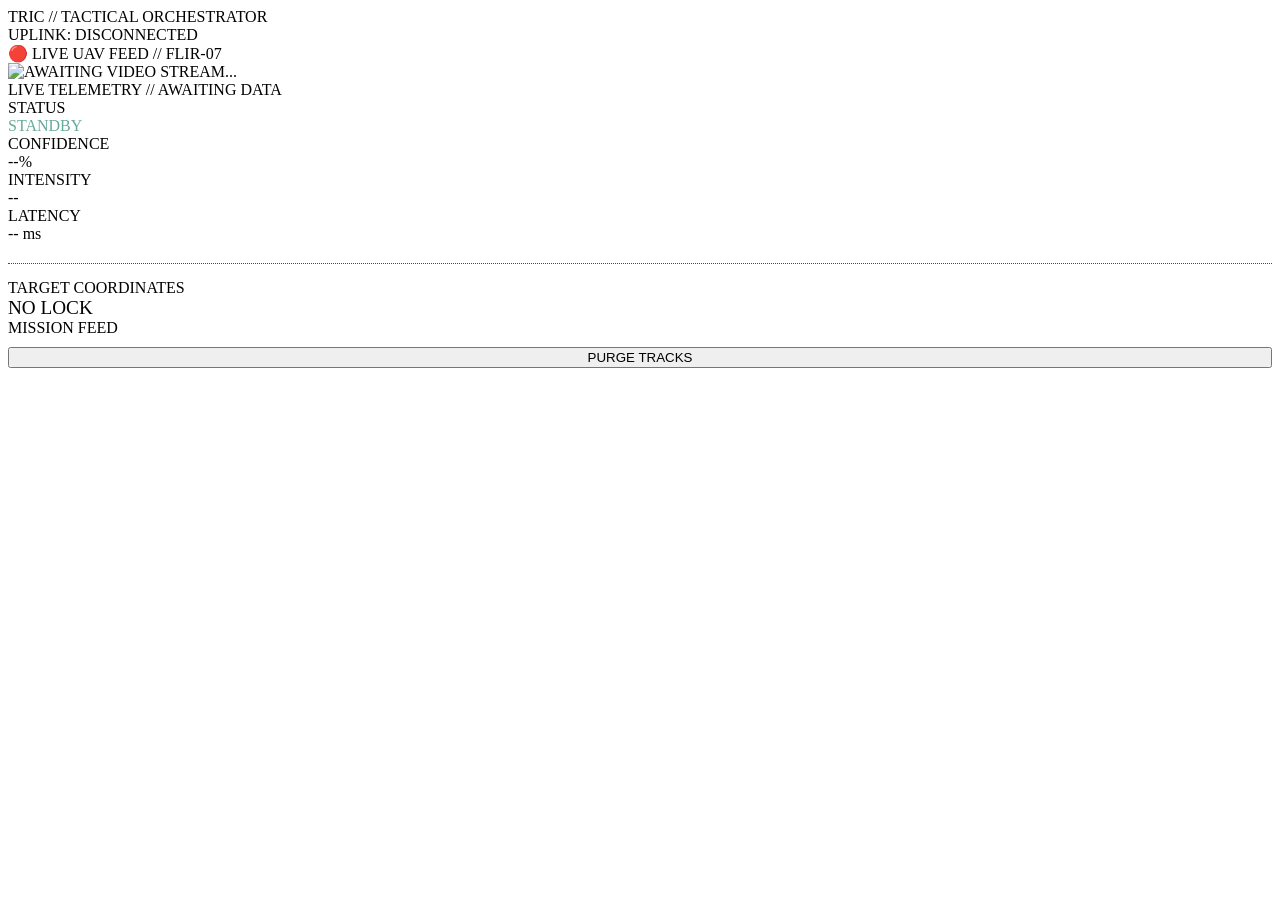
==== frontend/templates/dashboard.html @ b9e981f6 "Phase 5 complete: Air-gapped offline map, OpenCV UAV feed, SQLite integration" ====
<!DOCTYPE html>
<html lang="en">
<head>
    <meta charset="UTF-8">
    <meta name="viewport" content="width=device-width, initial-scale=1.0">
    <title>TRIC | Rapid Interception Command</title>
    
    <link rel="preconnect" href="https://fonts.googleapis.com">
    <link rel="preconnect" href="https://fonts.gstatic.com" crossorigin>
    <link href="https://fonts.googleapis.com/css2?family=Share+Tech+Mono&display=swap" rel="stylesheet">
    
    <link rel="stylesheet" href="https://unpkg.com/leaflet@1.9.4/dist/leaflet.css" />
    <link rel="stylesheet" href="/static/css/tactical_theme.css" />
    <script>window.STATIC_URL = "/static/assets/";</script>
</head>
<body>

    <div id="header">
        <div class="sys-title">TRIC // TACTICAL ORCHESTRATOR</div>
        <div id="comms-indicator" class="comms-status offline-text">
            <span id="comms-dot" class="status-dot offline-dot"></span> UPLINK: DISCONNECTED
        </div>
    </div>

    <div id="core-layout">
        <div id="left-column">
            <div id="map-container">
                <div id="map"></div>
                <div class="map-overlay-scanline"></div>
                
                <button id="topo-trigger-btn" style="display: none; position: absolute; top: 20px; left: 50%; transform: translateX(-50%); z-index: 1000; background: rgba(0, 0, 0, 0.85); border: 1px solid #00ea4f; color: #00ea4f; padding: 12px 24px; font-family: inherit; font-size: 1rem; font-weight: bold; cursor: pointer; letter-spacing: 2px; box-shadow: 0 0 15px rgba(0, 234, 79, 0.4);">
                    [!] TACTICAL RANGE REACHED: INITIALIZE 3D TOPOGRAPHY
                </button>
            </div>
            
            <div id="video-container" class="panel">
                <div class="video-overlay-text">🔴 LIVE UAV FEED // FLIR-07</div>
                <img id="drone-feed" src="/api/video_feed" alt="AWAITING VIDEO STREAM...">
            </div>
        </div>
        
        <div id="sidebar">
            <div class="panel">
                <div class="panel-title">LIVE TELEMETRY // <span id="tel-type">AWAITING DATA</span></div>
                <div class="telemetry-grid">
                    <div><div class="data-label">STATUS</div><div id="tel-status" class="data-value" style="color: #66aa99;">STANDBY</div></div>
                    <div><div class="data-label">CONFIDENCE</div><div id="tel-conf" class="data-value">--%</div></div>
                    <div><div class="data-label">INTENSITY</div><div id="tel-int" class="data-value">--</div></div>
                    <div><div class="data-label">LATENCY</div><div id="tel-lat" class="data-value">-- ms</div></div>
                </div>
                <div style="margin-top: 20px; padding-top: 15px; border-top: 1px dotted #384d3c;">
                    <div class="data-label">TARGET COORDINATES</div>
                    <div id="tel-coords" class="data-value" style="font-size: 1.2rem;">NO LOCK</div>
                </div>
            </div>

            <div id="mission-feed">
                <div class="panel-title">MISSION FEED</div>
            </div>
            
            <div style="padding-top: 10px;">
                <button class="btn-primary" onclick="clearMap()" style="width: 100%;">PURGE TRACKS</button>
            </div>
        </div>
    </div>

    <script src="https://unpkg.com/leaflet@1.9.4/dist/leaflet.js"></script>
    <script src="/static/js/map_loader.js"></script>
</body>
</html>
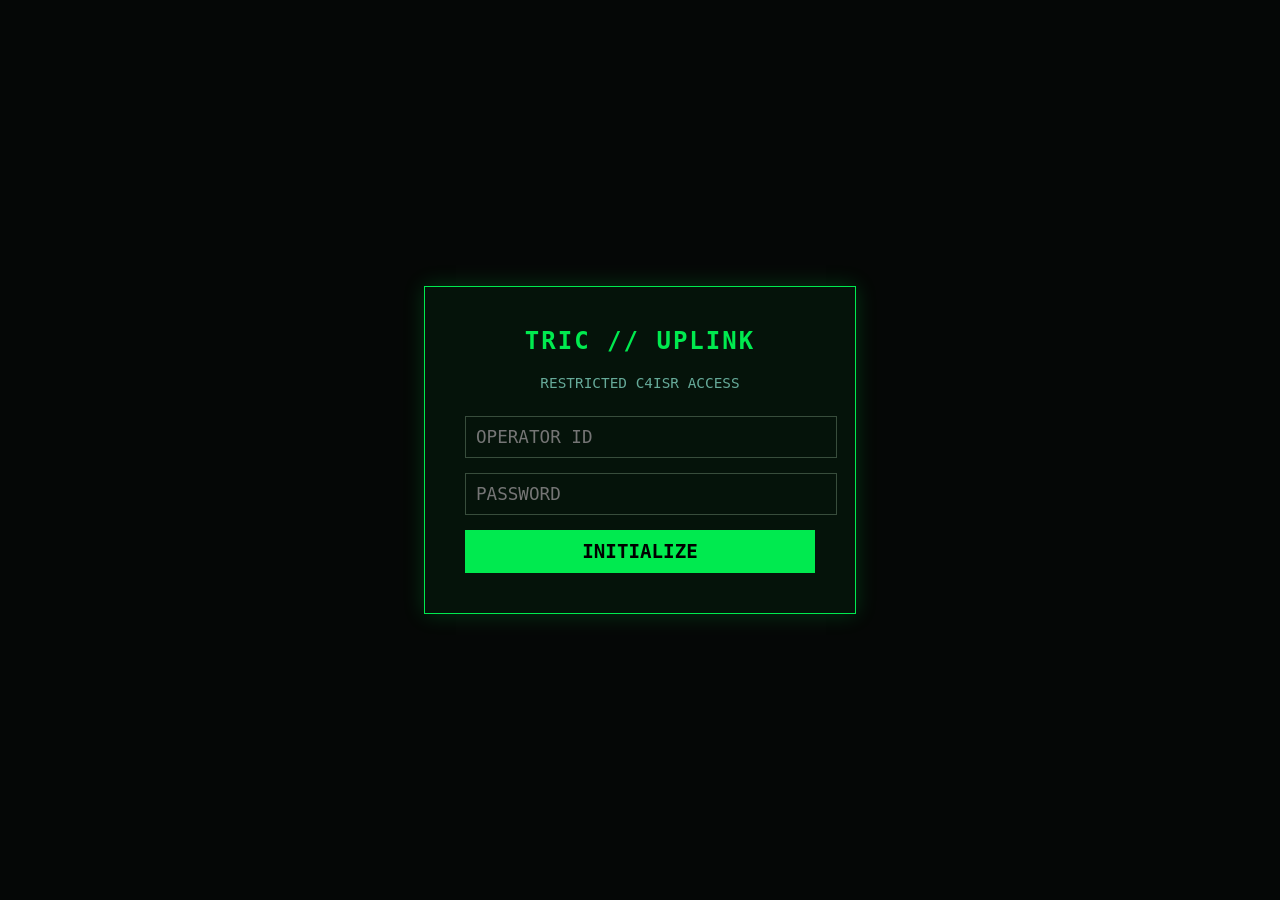
==== commit 5a2da1b6: "Massive UI overhaul: Auth sequence, dynamic splitters, and tiered 3D sensors" ====
--- a/frontend/templates/dashboard.html
+++ b/frontend/templates/dashboard.html
@@ -5,65 +5,159 @@
     <meta name="viewport" content="width=device-width, initial-scale=1.0">
     <title>TRIC | Rapid Interception Command</title>
     
-    <link rel="preconnect" href="https://fonts.googleapis.com">
-    <link rel="preconnect" href="https://fonts.gstatic.com" crossorigin>
     <link href="https://fonts.googleapis.com/css2?family=Share+Tech+Mono&display=swap" rel="stylesheet">
-    
     <link rel="stylesheet" href="https://unpkg.com/leaflet@1.9.4/dist/leaflet.css" />
     <link rel="stylesheet" href="/static/css/tactical_theme.css" />
     <script>window.STATIC_URL = "/static/assets/";</script>
+
+    <style>
+        .tactical-map-filter { filter: grayscale(100%) invert(100%) contrast(150%) brightness(80%) sepia(100%) hue-rotate(130deg) saturate(300%); }
+        #holotable-canvas { width: 100%; height: 100%; min-height: 600px; background-color: #050706; position: absolute; top: 0; left: 0; z-index: 500; }
+        
+        /* AUTH & BOOT SCREEN STYLES */
+        #boot-screen { position: fixed; top: 0; left: 0; width: 100vw; height: 100vh; background: #050706; z-index: 9999; display: flex; flex-direction: column; align-items: center; justify-content: center; color: #00ea4f; font-family: 'Share Tech Mono', monospace; }
+        .auth-box { border: 1px solid #00ea4f; padding: 40px; background: rgba(0,234,79,0.05); text-align: center; box-shadow: 0 0 20px rgba(0,234,79,0.2); width: 350px; }
+        .auth-input { background: transparent; border: 1px solid #384d3c; color: #fff; padding: 10px; width: 100%; margin-bottom: 15px; font-family: inherit; font-size: 1.1rem; outline: none; }
+        .auth-input:focus { border-color: #00ea4f; }
+        .btn-auth { background: #00ea4f; color: #000; font-weight: bold; padding: 10px 20px; border: none; cursor: pointer; width: 100%; font-size: 1.2rem; font-family: inherit; }
+        .btn-auth:hover { background: #fff; }
+        
+        /* DEVICE SELECTOR STYLES */
+        .device-grid { display: flex; gap: 20px; justify-content: center; margin-top: 20px; }
+        .device-card { border: 1px solid #384d3c; padding: 20px; cursor: pointer; transition: 0.3s; width: 120px; }
+        .device-card:hover { border-color: #00ea4f; background: rgba(0,234,79,0.1); }
+        .device-card svg { fill: #00ea4f; width: 50px; height: 50px; margin-bottom: 10px; }
+
+        /* THE SPLITTER (RESIZABLE PANELS) */
+        #splitter {
+            width: 6px;
+            background: #1a261c;
+            cursor: col-resize;
+            z-index: 10;
+            transition: background 0.2s;
+        }
+        #splitter:hover, #splitter.active { background: #00ea4f; }
+
+        /* DRAGGABLE & RESIZABLE UAV MODAL */
+        #uav-modal { 
+            display: none; 
+            position: absolute; 
+            top: 80px; left: 80px; /* Default spawn point */
+            width: 500px; height: 350px; 
+            min-width: 300px; min-height: 200px;
+            background: #000; border: 2px solid #ff3333; 
+            z-index: 2000; box-shadow: 0 0 30px rgba(255, 51, 51, 0.4); 
+            resize: both; overflow: hidden; /* Enables native corner resizing */
+            flex-direction: column;
+        }
+        .uav-header { 
+            background: #ff3333; color: #000; padding: 10px; font-weight: bold; 
+            display: flex; justify-content: space-between; align-items: center; 
+            cursor: move; /* Indicates it can be dragged */
+            flex-shrink: 0; user-select: none;
+        }
+        .close-btn { cursor: pointer; font-weight: bold; font-size: 1.2rem; padding: 0 10px; }
+
+        body.mobile-mode #core-layout { flex-direction: column !important; }
+        body.mobile-mode #left-column { width: 100% !important; height: 50vh !important; }
+        body.mobile-mode #sidebar { width: 100% !important; height: auto !important; border-left: none; border-top: 2px solid #00ea4f; }
+        body.mobile-mode #splitter { display: none; } /* Hide splitter on mobile */
+    </style>
 </head>
 <body>
 
-    <div id="header">
-        <div class="sys-title">TRIC // TACTICAL ORCHESTRATOR</div>
-        <div id="comms-indicator" class="comms-status offline-text">
-            <span id="comms-dot" class="status-dot offline-dot"></span> UPLINK: DISCONNECTED
+    <div id="boot-screen">
+        <div id="login-view" class="auth-box">
+            <h2 style="margin-top:0; letter-spacing: 2px;">TRIC // UPLINK</h2>
+            <p style="font-size: 0.9rem; color: #66aa99; margin-bottom: 25px;">RESTRICTED C4ISR ACCESS</p>
+            <input type="text" id="auth-id" class="auth-input" placeholder="OPERATOR ID">
+            <input type="password" id="auth-pass" class="auth-input" placeholder="PASSWORD">
+            <button class="btn-auth" onclick="verifyLogin()">INITIALIZE</button>
+            <div id="login-err" style="color: #ff3333; margin-top: 15px; font-size: 0.9rem; display: none;">ACCESS DENIED.</div>
         </div>
-    </div>
 
-    <div id="core-layout">
-        <div id="left-column">
-            <div id="map-container">
-                <div id="map"></div>
-                <div class="map-overlay-scanline"></div>
-                
-                <button id="topo-trigger-btn" style="display: none; position: absolute; top: 20px; left: 50%; transform: translateX(-50%); z-index: 1000; background: rgba(0, 0, 0, 0.85); border: 1px solid #00ea4f; color: #00ea4f; padding: 12px 24px; font-family: inherit; font-size: 1rem; font-weight: bold; cursor: pointer; letter-spacing: 2px; box-shadow: 0 0 15px rgba(0, 234, 79, 0.4);">
-                    [!] TACTICAL RANGE REACHED: INITIALIZE 3D TOPOGRAPHY
-                </button>
-            </div>
-            
-            <div id="video-container" class="panel">
-                <div class="video-overlay-text">🔴 LIVE UAV FEED // FLIR-07</div>
-                <img id="drone-feed" src="/api/video_feed" alt="AWAITING VIDEO STREAM...">
-            </div>
-        </div>
-        
-        <div id="sidebar">
-            <div class="panel">
-                <div class="panel-title">LIVE TELEMETRY // <span id="tel-type">AWAITING DATA</span></div>
-                <div class="telemetry-grid">
-                    <div><div class="data-label">STATUS</div><div id="tel-status" class="data-value" style="color: #66aa99;">STANDBY</div></div>
-                    <div><div class="data-label">CONFIDENCE</div><div id="tel-conf" class="data-value">--%</div></div>
-                    <div><div class="data-label">INTENSITY</div><div id="tel-int" class="data-value">--</div></div>
-                    <div><div class="data-label">LATENCY</div><div id="tel-lat" class="data-value">-- ms</div></div>
+        <div id="device-view" class="auth-box" style="display: none; width: 400px;">
+            <h2 style="margin-top:0;">SELECT DEPLOYMENT NODE</h2>
+            <div class="device-grid">
+                <div class="device-card" onclick="bootSystem('desktop')">
+                    <svg viewBox="0 0 24 24"><path d="M21 2H3c-1.1 0-2 .9-2 2v12c0 1.1.9 2 2 2h7v2H8v2h8v-2h-2v-2h7c1.1 0 2-.9 2-2V4c0-1.1-.9-2-2-2zm0 14H3V4h18v12z"/></svg>
+                    <div>COMMAND<br>(DESKTOP)</div>
                 </div>
-                <div style="margin-top: 20px; padding-top: 15px; border-top: 1px dotted #384d3c;">
-                    <div class="data-label">TARGET COORDINATES</div>
-                    <div id="tel-coords" class="data-value" style="font-size: 1.2rem;">NO LOCK</div>
+                <div class="device-card" onclick="bootSystem('mobile')">
+                    <svg viewBox="0 0 24 24"><path d="M17 1.01L7 1c-1.1 0-2 .9-2 2v18c0 1.1.9 2 2 2h10c1.1 0 2-.9 2-2V3c0-1.1-.9-1.99-2-1.99zM17 19H7V5h10v14z"/></svg>
+                    <div>FIELD APP<br>(MOBILE)</div>
                 </div>
-            </div>
-
-            <div id="mission-feed">
-                <div class="panel-title">MISSION FEED</div>
-            </div>
-            
-            <div style="padding-top: 10px;">
-                <button class="btn-primary" onclick="clearMap()" style="width: 100%;">PURGE TRACKS</button>
             </div>
         </div>
     </div>
 
+    <div id="main-dashboard" style="display: none; height: 100vh; flex-direction: column;">
+        <div id="header">
+            <div class="sys-title">TRIC // TACTICAL ORCHESTRATOR</div>
+            <div style="display: flex; gap: 20px; align-items: center;">
+                <button onclick="toggleUAV()" style="background: transparent; border: 1px solid #ff3333; color: #ff3333; padding: 5px 15px; font-family: inherit; font-weight: bold; cursor: pointer;">[ 🔴 UAV FEED ]</button>
+                <div id="comms-indicator" class="comms-status offline-text">
+                    <span id="comms-dot" class="status-dot offline-dot"></span> UPLINK: DISCONNECTED
+                </div>
+            </div>
+        </div>
+
+        <div id="core-layout" style="display: flex; flex: 1; overflow: hidden;">
+            <div id="left-column" style="flex: 1; position: relative; overflow: hidden;">
+                <div id="map" style="position: absolute; top: 0; left: 0; width: 100%; height: 100%; z-index: 1;"></div>
+                <div id="holotable-canvas" style="display: none;"></div>
+                
+                <button id="topo-trigger-btn" style="display: none; position: absolute; top: 20px; left: 50%; transform: translateX(-50%); z-index: 1000; background: rgba(0, 0, 0, 0.85); border: 1px solid #00ea4f; color: #00ea4f; padding: 12px 24px; font-family: inherit; font-weight: bold; cursor: pointer;">
+                    [!] INITIALIZE 3D TOPOGRAPHY
+                </button>
+
+                <div id="altimeter-hud" style="display: none; position: absolute; right: 20px; top: 50%; transform: translateY(-50%); color: #00ea4f; font-family: 'Share Tech Mono', monospace; text-align: right; pointer-events: none; z-index: 1000; text-shadow: 0 0 5px #00ea4f;">
+                    <div style="border-right: 2px solid #00ea4f; padding-right: 15px;">
+                        <span id="alt-val" style="font-size: 2.5rem; font-weight: bold;">--</span><br>
+                        <span style="letter-spacing: 2px; opacity: 0.8;">ALTITUDE (m)</span>
+                    </div>
+                </div>
+
+                <div id="holotable-controls" style="display: none; position: absolute; bottom: 20px; left: 50%; transform: translateX(-50%); z-index: 1000;">
+                    <button class="btn-primary" id="return-2d-btn" style="background: rgba(0,0,0,0.8); border: 1px solid #ff3333; color: #ff3333; padding: 10px 20px;">COLLAPSE 3D MESH</button>
+                </div>
+            </div>
+            
+            <div id="splitter"></div>
+
+            <div id="sidebar" style="width: 350px; min-width: 250px; max-width: 800px; background: #050706; padding: 20px; overflow-y: auto; display: flex; flex-direction: column;">
+                <div class="panel">
+                    <div class="panel-title">LIVE TELEMETRY</div>
+                    <div class="telemetry-grid">
+                        <div><div class="data-label">STATUS</div><div id="tel-status" class="data-value" style="color: #66aa99;">STANDBY</div></div>
+                        <div><div class="data-label">CONFIDENCE</div><div id="tel-conf" class="data-value">--%</div></div>
+                    </div>
+                    <div style="margin-top: 20px; padding-top: 15px; border-top: 1px dotted #384d3c;">
+                        <div class="data-label">TARGET COORDINATES</div>
+                        <div id="tel-coords" class="data-value" style="font-size: 1.2rem;">NO LOCK</div>
+                    </div>
+                </div>
+
+                <div id="mission-feed" style="flex: 1; overflow-y: auto;">
+                    <div class="panel-title">MISSION FEED</div>
+                </div>
+                <div style="padding-top: 10px; flex-shrink: 0;">
+                    <button class="btn-primary" onclick="clearMap()" style="width: 100%;">PURGE TRACKS</button>
+                </div>
+            </div>
+        </div>
+    </div>
+
+    <div id="uav-modal">
+        <div class="uav-header">
+            <span>🔴 LIVE UAV OPTICAL FEED // FLIR-07</span>
+            <span class="close-btn" onclick="toggleUAV()">X</span>
+        </div>
+        <img id="drone-feed" src="/api/video_feed" alt="AWAITING VIDEO STREAM..." style="width: 100%; height: 100%; object-fit: cover; flex-grow: 1; background: #111;">
+    </div>
+
+    <script src="/static/js/three.min.js"></script>
+    <script src="/static/js/holotable.js"></script>
     <script src="https://unpkg.com/leaflet@1.9.4/dist/leaflet.js"></script>
     <script src="/static/js/map_loader.js"></script>
 </body>
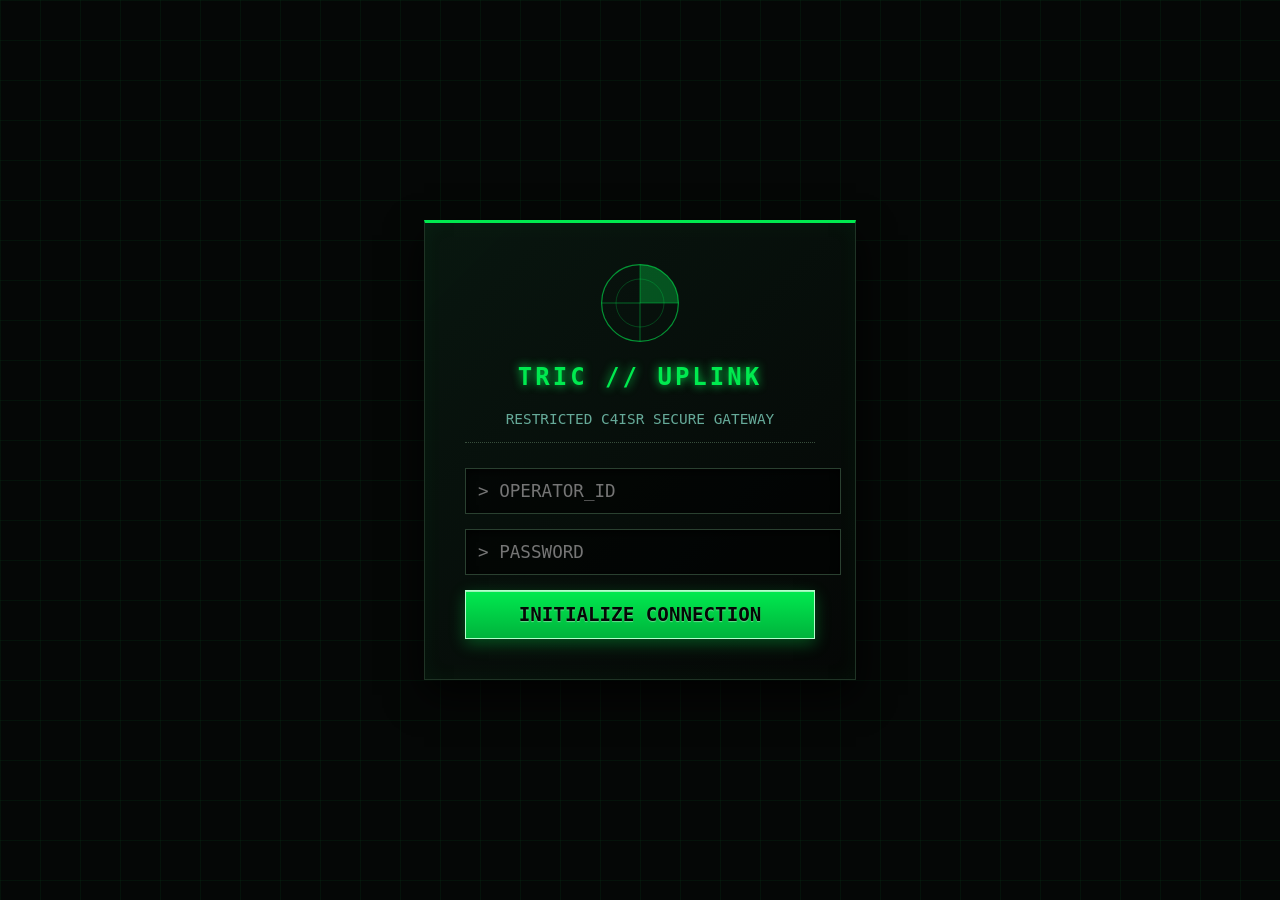
==== commit 08ad49dd: "Fixed map splitter responsiveness and 3D terrain panning" ====
--- a/frontend/templates/dashboard.html
+++ b/frontend/templates/dashboard.html
@@ -14,78 +14,121 @@
         .tactical-map-filter { filter: grayscale(100%) invert(100%) contrast(150%) brightness(80%) sepia(100%) hue-rotate(130deg) saturate(300%); }
         #holotable-canvas { width: 100%; height: 100%; min-height: 600px; background-color: #050706; position: absolute; top: 0; left: 0; z-index: 500; }
         
-        /* AUTH & BOOT SCREEN STYLES */
-        #boot-screen { position: fixed; top: 0; left: 0; width: 100vw; height: 100vh; background: #050706; z-index: 9999; display: flex; flex-direction: column; align-items: center; justify-content: center; color: #00ea4f; font-family: 'Share Tech Mono', monospace; }
-        .auth-box { border: 1px solid #00ea4f; padding: 40px; background: rgba(0,234,79,0.05); text-align: center; box-shadow: 0 0 20px rgba(0,234,79,0.2); width: 350px; }
-        .auth-input { background: transparent; border: 1px solid #384d3c; color: #fff; padding: 10px; width: 100%; margin-bottom: 15px; font-family: inherit; font-size: 1.1rem; outline: none; }
-        .auth-input:focus { border-color: #00ea4f; }
-        .btn-auth { background: #00ea4f; color: #000; font-weight: bold; padding: 10px 20px; border: none; cursor: pointer; width: 100%; font-size: 1.2rem; font-family: inherit; }
-        .btn-auth:hover { background: #fff; }
-        
-        /* DEVICE SELECTOR STYLES */
+        /* =========================================
+           TACTICAL BOOT SCREEN (TEXTURE & GRAPHICS)
+           ========================================= */
+        #boot-screen { 
+            position: fixed; top: 0; left: 0; width: 100vw; height: 100vh; z-index: 9999; 
+            display: flex; flex-direction: column; align-items: center; justify-content: center; 
+            color: #00ea4f; font-family: 'Share Tech Mono', monospace;
+            /* Tactical Grid Background */
+            background-color: #050706;
+            background-image: 
+                linear-gradient(rgba(0, 234, 79, 0.05) 1px, transparent 1px),
+                linear-gradient(90deg, rgba(0, 234, 79, 0.05) 1px, transparent 1px);
+            background-size: 40px 40px;
+        }
+        
+        /* Glassmorphism Hardware Panel */
+        .auth-box { 
+            background: linear-gradient(135deg, rgba(10, 26, 18, 0.85), rgba(5, 7, 6, 0.95));
+            border: 1px solid #1f3325; border-top: 3px solid #00ea4f;
+            padding: 40px; text-align: center; width: 350px;
+            box-shadow: 0 15px 35px rgba(0,0,0,0.8), inset 0 0 20px rgba(0,234,79,0.05);
+            backdrop-filter: blur(10px);
+        }
+
+        /* Recessed Terminal Inputs */
+        .auth-input { 
+            background: rgba(0, 0, 0, 0.6); 
+            border: 1px solid #2a4030; color: #00ea4f; 
+            padding: 12px; width: 100%; margin-bottom: 15px; 
+            font-family: inherit; font-size: 1.1rem; outline: none;
+            box-shadow: inset 0 2px 8px rgba(0,0,0,0.8);
+            transition: all 0.3s ease;
+        }
+        .auth-input:focus { border-color: #00ea4f; box-shadow: inset 0 0 10px rgba(0,234,79,0.2), 0 0 10px rgba(0,234,79,0.3); }
+        
+        /* Metallic Hardware Button */
+        .btn-auth { 
+            background: linear-gradient(to bottom, #00ea4f, #00b33c);
+            color: #050706; font-weight: bold; padding: 12px 20px; 
+            border: 1px solid #b3ffcc; cursor: pointer; width: 100%; 
+            font-size: 1.2rem; font-family: inherit; text-transform: uppercase;
+            box-shadow: inset 0 1px 0 rgba(255,255,255,0.6), 0 5px 15px rgba(0,234,79,0.3);
+            text-shadow: 0 1px 1px rgba(255,255,255,0.4);
+            transition: all 0.2s;
+        }
+        .btn-auth:hover { background: linear-gradient(to bottom, #1aff66, #00ea4f); transform: translateY(-1px); box-shadow: inset 0 1px 0 rgba(255,255,255,0.8), 0 8px 20px rgba(0,234,79,0.5); }
+        .btn-auth:active { transform: translateY(2px); box-shadow: inset 0 2px 5px rgba(0,0,0,0.5); }
+        
+        /* Animated Radar Logo */
+        .radar-logo { width: 80px; height: 80px; margin: 0 auto 20px auto; }
+        .spin-slow { animation: spin 4s linear infinite; }
+        @keyframes spin { 100% { transform: rotate(360deg); } }
+
+        /* Textured Device Cards */
         .device-grid { display: flex; gap: 20px; justify-content: center; margin-top: 20px; }
-        .device-card { border: 1px solid #384d3c; padding: 20px; cursor: pointer; transition: 0.3s; width: 120px; }
-        .device-card:hover { border-color: #00ea4f; background: rgba(0,234,79,0.1); }
-        .device-card svg { fill: #00ea4f; width: 50px; height: 50px; margin-bottom: 10px; }
-
-        /* THE SPLITTER (RESIZABLE PANELS) */
-        #splitter {
-            width: 6px;
-            background: #1a261c;
-            cursor: col-resize;
-            z-index: 10;
-            transition: background 0.2s;
-        }
-        #splitter:hover, #splitter.active { background: #00ea4f; }
-
-        /* DRAGGABLE & RESIZABLE UAV MODAL */
-        #uav-modal { 
-            display: none; 
-            position: absolute; 
-            top: 80px; left: 80px; /* Default spawn point */
-            width: 500px; height: 350px; 
-            min-width: 300px; min-height: 200px;
-            background: #000; border: 2px solid #ff3333; 
-            z-index: 2000; box-shadow: 0 0 30px rgba(255, 51, 51, 0.4); 
-            resize: both; overflow: hidden; /* Enables native corner resizing */
-            flex-direction: column;
-        }
-        .uav-header { 
-            background: #ff3333; color: #000; padding: 10px; font-weight: bold; 
-            display: flex; justify-content: space-between; align-items: center; 
-            cursor: move; /* Indicates it can be dragged */
-            flex-shrink: 0; user-select: none;
-        }
+        .device-card { 
+            background: linear-gradient(135deg, rgba(20, 30, 20, 0.8), rgba(5, 7, 6, 0.9));
+            border: 1px solid #384d3c; padding: 25px 15px; cursor: pointer; transition: 0.3s; width: 130px;
+            box-shadow: 0 5px 15px rgba(0,0,0,0.5);
+        }
+        .device-card:hover { border-color: #00ea4f; box-shadow: 0 5px 20px rgba(0,234,79,0.3), inset 0 0 15px rgba(0,234,79,0.1); transform: translateY(-5px); }
+        .device-card svg { fill: #00ea4f; width: 50px; height: 50px; margin-bottom: 15px; filter: drop-shadow(0 0 5px rgba(0,234,79,0.5)); }
+
+        /* =========================================
+           SPLITTER & RESIZING FIXES
+           ========================================= */
+        #splitter { width: 6px; background: #1a261c; cursor: col-resize; z-index: 10; transition: background 0.2s; position: relative; }
+        #splitter::after { content: ''; position: absolute; left: -8px; right: -8px; top: 0; bottom: 0; cursor: col-resize; } /* Invisible wider hit-box */
+        #splitter:hover, #splitter.active { background: #00ea4f; box-shadow: 0 0 10px #00ea4f; }
+
+        /* CRITICAL: Disables map events while resizing so it doesn't stutter/stop */
+        body.is-resizing { cursor: col-resize !important; user-select: none; }
+        body.is-resizing #map, body.is-resizing #holotable-canvas { pointer-events: none !important; }
+
+        #uav-modal { display: none; position: absolute; top: 80px; left: 80px; width: 500px; height: 350px; min-width: 300px; min-height: 200px; background: #000; border: 2px solid #ff3333; z-index: 2000; box-shadow: 0 0 30px rgba(255, 51, 51, 0.4); resize: both; overflow: hidden; flex-direction: column; }
+        .uav-header { background: linear-gradient(90deg, #ff3333, #990000); color: #fff; padding: 10px; font-weight: bold; display: flex; justify-content: space-between; align-items: center; cursor: move; flex-shrink: 0; user-select: none; text-shadow: 0 1px 2px #000; }
         .close-btn { cursor: pointer; font-weight: bold; font-size: 1.2rem; padding: 0 10px; }
 
         body.mobile-mode #core-layout { flex-direction: column !important; }
         body.mobile-mode #left-column { width: 100% !important; height: 50vh !important; }
         body.mobile-mode #sidebar { width: 100% !important; height: auto !important; border-left: none; border-top: 2px solid #00ea4f; }
-        body.mobile-mode #splitter { display: none; } /* Hide splitter on mobile */
+        body.mobile-mode #splitter { display: none; }
     </style>
 </head>
 <body>
 
     <div id="boot-screen">
         <div id="login-view" class="auth-box">
-            <h2 style="margin-top:0; letter-spacing: 2px;">TRIC // UPLINK</h2>
-            <p style="font-size: 0.9rem; color: #66aa99; margin-bottom: 25px;">RESTRICTED C4ISR ACCESS</p>
-            <input type="text" id="auth-id" class="auth-input" placeholder="OPERATOR ID">
-            <input type="password" id="auth-pass" class="auth-input" placeholder="PASSWORD">
-            <button class="btn-auth" onclick="verifyLogin()">INITIALIZE</button>
-            <div id="login-err" style="color: #ff3333; margin-top: 15px; font-size: 0.9rem; display: none;">ACCESS DENIED.</div>
-        </div>
-
-        <div id="device-view" class="auth-box" style="display: none; width: 400px;">
-            <h2 style="margin-top:0;">SELECT DEPLOYMENT NODE</h2>
+            <div class="radar-logo">
+                <svg viewBox="0 0 100 100" class="spin-slow">
+                    <circle cx="50" cy="50" r="48" stroke="#00ea4f" stroke-width="1.5" fill="none" opacity="0.6"/>
+                    <circle cx="50" cy="50" r="30" stroke="#00ea4f" stroke-width="1" fill="none" opacity="0.3"/>
+                    <line x1="50" y1="2" x2="50" y2="98" stroke="#00ea4f" stroke-width="1" opacity="0.5"/>
+                    <line x1="2" y1="50" x2="98" y2="50" stroke="#00ea4f" stroke-width="1" opacity="0.5"/>
+                    <path d="M50,50 L50,2 A48,48 0 0,1 98,50 Z" fill="rgba(0,234,79,0.3)"/>
+                </svg>
+            </div>
+            <h2 style="margin-top:0; letter-spacing: 3px; text-shadow: 0 0 10px #00ea4f;">TRIC // UPLINK</h2>
+            <p style="font-size: 0.9rem; color: #66aa99; margin-bottom: 25px; border-bottom: 1px dotted #384d3c; padding-bottom: 15px;">RESTRICTED C4ISR SECURE GATEWAY</p>
+            <input type="text" id="auth-id" class="auth-input" placeholder="> OPERATOR_ID">
+            <input type="password" id="auth-pass" class="auth-input" placeholder="> PASSWORD">
+            <button class="btn-auth" onclick="verifyLogin()">INITIALIZE CONNECTION</button>
+            <div id="login-err" style="color: #ff3333; margin-top: 15px; font-size: 0.9rem; display: none; font-weight: bold; background: rgba(255,0,0,0.1); padding: 5px; border: 1px solid #ff3333;">[!] ACCESS DENIED: INVALID CREDENTIALS</div>
+        </div>
+
+        <div id="device-view" class="auth-box" style="display: none; width: 450px;">
+            <h2 style="margin-top:0;">ESTABLISH DEPLOYMENT NODE</h2>
             <div class="device-grid">
                 <div class="device-card" onclick="bootSystem('desktop')">
                     <svg viewBox="0 0 24 24"><path d="M21 2H3c-1.1 0-2 .9-2 2v12c0 1.1.9 2 2 2h7v2H8v2h8v-2h-2v-2h7c1.1 0 2-.9 2-2V4c0-1.1-.9-2-2-2zm0 14H3V4h18v12z"/></svg>
-                    <div>COMMAND<br>(DESKTOP)</div>
+                    <div>COMMAND<br><span style="font-size: 0.8em; color: #888;">(DESKTOP)</span></div>
                 </div>
                 <div class="device-card" onclick="bootSystem('mobile')">
                     <svg viewBox="0 0 24 24"><path d="M17 1.01L7 1c-1.1 0-2 .9-2 2v18c0 1.1.9 2 2 2h10c1.1 0 2-.9 2-2V3c0-1.1-.9-1.99-2-1.99zM17 19H7V5h10v14z"/></svg>
-                    <div>FIELD APP<br>(MOBILE)</div>
+                    <div>FIELD APP<br><span style="font-size: 0.8em; color: #888;">(MOBILE)</span></div>
                 </div>
             </div>
         </div>
@@ -125,7 +168,7 @@
             
             <div id="splitter"></div>
 
-            <div id="sidebar" style="width: 350px; min-width: 250px; max-width: 800px; background: #050706; padding: 20px; overflow-y: auto; display: flex; flex-direction: column;">
+            <div id="sidebar" style="flex: 0 0 auto; width: 350px; min-width: 250px; max-width: 800px; background: #050706; padding: 20px; overflow-y: auto; display: flex; flex-direction: column; border-left: 1px solid #384d3c;">
                 <div class="panel">
                     <div class="panel-title">LIVE TELEMETRY</div>
                     <div class="telemetry-grid">
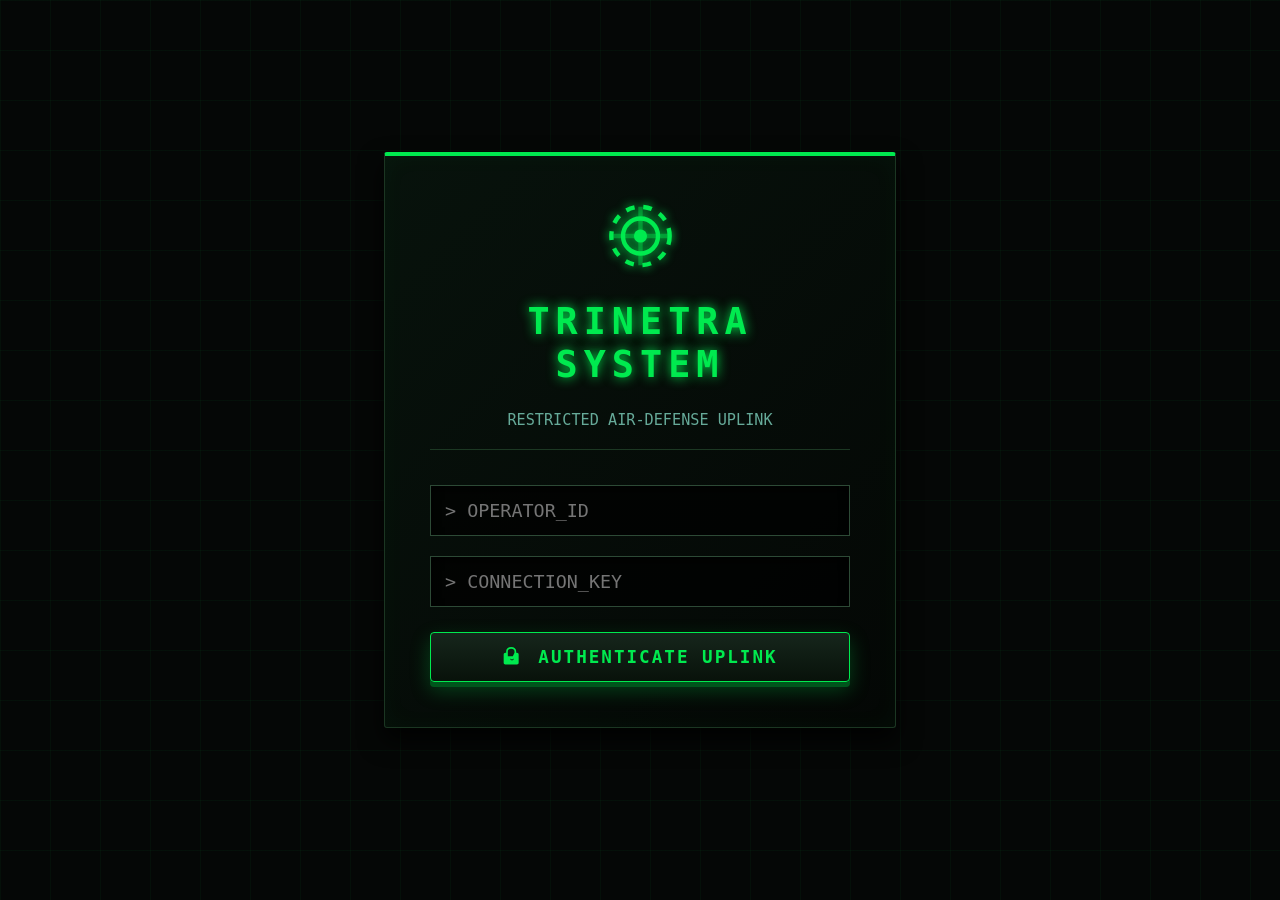
==== commit 86c1f545: "Overhauled 3D terrain with Organic Domain Warping and integrated WASD drone controls; restored preci" ====
--- a/frontend/templates/dashboard.html
+++ b/frontend/templates/dashboard.html
@@ -3,94 +3,272 @@
 <head>
     <meta charset="UTF-8">
     <meta name="viewport" content="width=device-width, initial-scale=1.0">
-    <title>TRIC | Rapid Interception Command</title>
+    <title>Trinetra Rapid Interception Command</title>
     
+    <link rel="preconnect" href="https://fonts.googleapis.com">
+    <link rel="preconnect" href="https://fonts.gstatic.com" crossorigin>
     <link href="https://fonts.googleapis.com/css2?family=Share+Tech+Mono&display=swap" rel="stylesheet">
+    
     <link rel="stylesheet" href="https://unpkg.com/leaflet@1.9.4/dist/leaflet.css" />
     <link rel="stylesheet" href="/static/css/tactical_theme.css" />
     <script>window.STATIC_URL = "/static/assets/";</script>
 
     <style>
-        .tactical-map-filter { filter: grayscale(100%) invert(100%) contrast(150%) brightness(80%) sepia(100%) hue-rotate(130deg) saturate(300%); }
-        #holotable-canvas { width: 100%; height: 100%; min-height: 600px; background-color: #050706; position: absolute; top: 0; left: 0; z-index: 500; }
+        body, html {
+            margin: 0;
+            padding: 0;
+            width: 100%;
+            height: 100%;
+            background-color: #050706;
+            color: #00ea4f;
+            font-family: 'Share Tech Mono', monospace;
+            overflow: hidden;
+            user-select: none;
+        }
+
+        /* RESTORED DEFENSE THEME: High contrast night-vision satellite */
+        .tactical-map-filter { 
+            filter: grayscale(100%) invert(100%) contrast(160%) brightness(80%) sepia(100%) hue-rotate(130deg) saturate(300%); 
+        }
         
-        /* =========================================
-           TACTICAL BOOT SCREEN (TEXTURE & GRAPHICS)
-           ========================================= */
+        .tactical-labels-filter { 
+            filter: invert(100%) hue-rotate(150deg) brightness(200%) contrast(250%); 
+        }
+        
+        #holotable-canvas { 
+            width: 100%; 
+            height: 100%; 
+            background-color: #050706; 
+            position: absolute; 
+            top: 0; 
+            left: 0; 
+            z-index: 500; 
+        }
+
         #boot-screen { 
-            position: fixed; top: 0; left: 0; width: 100vw; height: 100vh; z-index: 9999; 
-            display: flex; flex-direction: column; align-items: center; justify-content: center; 
-            color: #00ea4f; font-family: 'Share Tech Mono', monospace;
-            /* Tactical Grid Background */
+            position: fixed; 
+            top: 0; 
+            left: 0; 
+            width: 100vw; 
+            height: 100vh; 
+            z-index: 9999; 
+            display: flex; 
+            flex-direction: column; 
+            align-items: center; 
+            justify-content: center; 
             background-color: #050706;
             background-image: 
-                linear-gradient(rgba(0, 234, 79, 0.05) 1px, transparent 1px),
-                linear-gradient(90deg, rgba(0, 234, 79, 0.05) 1px, transparent 1px);
-            background-size: 40px 40px;
+                linear-gradient(rgba(0, 234, 79, 0.04) 1px, transparent 1px),
+                linear-gradient(90deg, rgba(0, 234, 79, 0.04) 1px, transparent 1px);
+            background-size: 50px 50px;
         }
         
-        /* Glassmorphism Hardware Panel */
         .auth-box { 
-            background: linear-gradient(135deg, rgba(10, 26, 18, 0.85), rgba(5, 7, 6, 0.95));
-            border: 1px solid #1f3325; border-top: 3px solid #00ea4f;
-            padding: 40px; text-align: center; width: 350px;
-            box-shadow: 0 15px 35px rgba(0,0,0,0.8), inset 0 0 20px rgba(0,234,79,0.05);
-            backdrop-filter: blur(10px);
-        }
-
-        /* Recessed Terminal Inputs */
+            background: linear-gradient(135deg, rgba(12, 32, 22, 0.9), rgba(4, 8, 6, 0.98));
+            border: 1px solid #1c3823; 
+            border-top: 4px solid #00ea4f;
+            padding: 45px; 
+            text-align: center; 
+            width: 420px;
+            box-shadow: 0 25px 50px rgba(0,0,0,0.9), inset 0 0 30px rgba(0, 234, 79, 0.05);
+            backdrop-filter: blur(12px);
+            border-radius: 4px;
+        }
+
         .auth-input { 
-            background: rgba(0, 0, 0, 0.6); 
-            border: 1px solid #2a4030; color: #00ea4f; 
-            padding: 12px; width: 100%; margin-bottom: 15px; 
-            font-family: inherit; font-size: 1.1rem; outline: none;
-            box-shadow: inset 0 2px 8px rgba(0,0,0,0.8);
-            transition: all 0.3s ease;
-        }
-        .auth-input:focus { border-color: #00ea4f; box-shadow: inset 0 0 10px rgba(0,234,79,0.2), 0 0 10px rgba(0,234,79,0.3); }
-        
-        /* Metallic Hardware Button */
-        .btn-auth { 
-            background: linear-gradient(to bottom, #00ea4f, #00b33c);
-            color: #050706; font-weight: bold; padding: 12px 20px; 
-            border: 1px solid #b3ffcc; cursor: pointer; width: 100%; 
-            font-size: 1.2rem; font-family: inherit; text-transform: uppercase;
-            box-shadow: inset 0 1px 0 rgba(255,255,255,0.6), 0 5px 15px rgba(0,234,79,0.3);
-            text-shadow: 0 1px 1px rgba(255,255,255,0.4);
-            transition: all 0.2s;
-        }
-        .btn-auth:hover { background: linear-gradient(to bottom, #1aff66, #00ea4f); transform: translateY(-1px); box-shadow: inset 0 1px 0 rgba(255,255,255,0.8), 0 8px 20px rgba(0,234,79,0.5); }
-        .btn-auth:active { transform: translateY(2px); box-shadow: inset 0 2px 5px rgba(0,0,0,0.5); }
-        
-        /* Animated Radar Logo */
-        .radar-logo { width: 80px; height: 80px; margin: 0 auto 20px auto; }
-        .spin-slow { animation: spin 4s linear infinite; }
-        @keyframes spin { 100% { transform: rotate(360deg); } }
-
-        /* Textured Device Cards */
-        .device-grid { display: flex; gap: 20px; justify-content: center; margin-top: 20px; }
-        .device-card { 
-            background: linear-gradient(135deg, rgba(20, 30, 20, 0.8), rgba(5, 7, 6, 0.9));
-            border: 1px solid #384d3c; padding: 25px 15px; cursor: pointer; transition: 0.3s; width: 130px;
-            box-shadow: 0 5px 15px rgba(0,0,0,0.5);
-        }
-        .device-card:hover { border-color: #00ea4f; box-shadow: 0 5px 20px rgba(0,234,79,0.3), inset 0 0 15px rgba(0,234,79,0.1); transform: translateY(-5px); }
-        .device-card svg { fill: #00ea4f; width: 50px; height: 50px; margin-bottom: 15px; filter: drop-shadow(0 0 5px rgba(0,234,79,0.5)); }
-
-        /* =========================================
-           SPLITTER & RESIZING FIXES
-           ========================================= */
-        #splitter { width: 6px; background: #1a261c; cursor: col-resize; z-index: 10; transition: background 0.2s; position: relative; }
-        #splitter::after { content: ''; position: absolute; left: -8px; right: -8px; top: 0; bottom: 0; cursor: col-resize; } /* Invisible wider hit-box */
-        #splitter:hover, #splitter.active { background: #00ea4f; box-shadow: 0 0 10px #00ea4f; }
-
-        /* CRITICAL: Disables map events while resizing so it doesn't stutter/stop */
+            background: rgba(0, 0, 0, 0.75); 
+            border: 1px solid #2d4a36; 
+            color: #00ea4f; 
+            padding: 14px; 
+            width: 100%; 
+            margin-bottom: 20px; 
+            font-family: inherit; 
+            font-size: 1.15rem; 
+            outline: none;
+            box-shadow: inset 0 3px 10px rgba(0,0,0,0.9);
+            box-sizing: border-box;
+            transition: all 0.25s ease;
+        }
+
+        .auth-input:focus { 
+            border-color: #00ea4f; 
+            box-shadow: inset 0 0 15px rgba(0,234,79,0.2), 0 0 12px rgba(0,234,79,0.3); 
+        }
+
+        .btn-primary {
+            background: linear-gradient(to bottom, #16261c, #08120a);
+            border: 1px solid #00ea4f;
+            color: #00ea4f;
+            padding: 14px 28px;
+            font-family: 'Share Tech Mono', monospace; 
+            font-size: 1.1rem; 
+            font-weight: bold;
+            cursor: pointer; 
+            text-transform: uppercase;
+            letter-spacing: 2px;
+            box-shadow: 0 5px 0 #00551c, 0 8px 20px rgba(0, 234, 79, 0.25);
+            border-radius: 4px; 
+            transition: transform 0.05s ease, box-shadow 0.05s ease;
+            display: inline-flex; 
+            align-items: center; 
+            justify-content: center; 
+            gap: 12px;
+        }
+
+        .btn-primary:hover { 
+            background: linear-gradient(to bottom, #203d2b, #08120a);
+            text-shadow: 0 0 8px #00ea4f;
+        }
+
+        .btn-primary:active {
+            transform: translateY(5px); 
+            box-shadow: 0 0 0 #00551c, 0 2px 5px rgba(0, 234, 79, 0.4);
+        }
+
+        .btn-danger {
+            background: linear-gradient(to bottom, #330d0d, #140303); 
+            border: 1px solid #ff3333; 
+            color: #ff3333;
+            box-shadow: 0 5px 0 #660000, 0 8px 20px rgba(255, 51, 51, 0.25);
+        }
+
+        .btn-danger:hover {
+            background: linear-gradient(to bottom, #4a1212, #140303); 
+            text-shadow: 0 0 8px #ff3333;
+        }
+
+        .btn-danger:active { 
+            transform: translateY(5px); 
+            box-shadow: 0 0 0 #660000, 0 2px 5px rgba(255, 51, 51, 0.4); 
+        }
+
+        .hologram-label {
+            background: transparent !important; 
+            border: none !important; 
+            box-shadow: none !important;
+            color: #ffffff; 
+            font-family: 'Share Tech Mono', monospace;
+            font-size: 1.1rem; 
+            font-weight: bold; 
+            letter-spacing: 2px;
+            text-shadow: 1px 1px 2px #000, -1px -1px 2px #000;
+            pointer-events: none;
+            white-space: nowrap;
+        }
+
+        .region-label { 
+            font-size: 2.5rem; 
+            color: rgba(255, 255, 255, 0.6) !important; 
+            letter-spacing: 10px; 
+            z-index: 0 !important; 
+        }
+
+        .custom-reticle { display: flex; flex-direction: column; align-items: center; justify-content: center; }
+        .reticle-icon { position: relative; width: 24px; height: 24px; }
+        .reticle-icon::before { content: ''; position: absolute; top: 0; left: 0; right: 0; bottom: 0; border: 2px solid currentColor; border-radius: 50%; animation: radarPulse 2s infinite linear; }
+        .reticle-icon::after { content: ''; position: absolute; top: 50%; left: 50%; width: 4px; height: 4px; background: currentColor; transform: translate(-50%, -50%); border-radius: 50%; }
+        .reticle-crosshair { position: absolute; top: 50%; left: 50%; width: 140%; height: 100%; transform: translate(-50%, -50%); }
+        .reticle-crosshair::before { content: ''; position: absolute; top: 50%; left: 0; right: 0; height: 1px; background: currentColor; opacity: 0.6; }
+        .reticle-crosshair::after { content: ''; position: absolute; left: 50%; top: 0; bottom: 0; width: 1px; background: currentColor; opacity: 0.6; }
+        @keyframes radarPulse { 0% { transform: scale(0.4); opacity: 1; } 100% { transform: scale(1.6); opacity: 0; } }
+
+        .reticle-label {
+            font-family: 'Share Tech Mono', monospace; 
+            font-size: 10px; 
+            font-weight: bold; 
+            background: #000; 
+            color: currentColor;
+            padding: 2px 4px; 
+            border: 1px solid currentColor;
+            border-radius: 2px;
+            margin-top: 4px;
+            letter-spacing: 1px;
+        }
+
+        .panel {
+            background: linear-gradient(135deg, rgba(8, 20, 13, 0.92), rgba(4, 7, 5, 0.98));
+            border: 1px solid #1b3622; 
+            border-top: 4px solid #00ea4f;
+            box-shadow: inset 0 0 25px rgba(0, 234, 79, 0.04), 0 12px 24px rgba(0,0,0,0.85); 
+            margin-bottom: 20px;
+            border-radius: 3px;
+        }
+
+        .panel-title {
+            background: rgba(0, 234, 79, 0.12); 
+            padding: 14px; 
+            border-bottom: 1px solid #1b3622;
+            display: flex; 
+            align-items: center; 
+            gap: 12px; 
+            font-size: 1.15rem;
+            font-weight: bold;
+            letter-spacing: 2px;
+            text-shadow: 0 0 6px #00ea4f;
+        }
+
+        .map-overlay-scanline {
+            position: absolute; 
+            top: 0; 
+            left: 0; 
+            width: 100%; 
+            height: 100%;
+            background: linear-gradient(rgba(18, 16, 16, 0) 50%, rgba(0, 0, 0, 0.25) 50%), 
+                        linear-gradient(90deg, rgba(255, 0, 0, 0.06), rgba(0, 255, 0, 0.02), rgba(0, 0, 255, 0.06));
+            z-index: 4; 
+            background-size: 100% 4px, 6px 100%; 
+            pointer-events: none; 
+            opacity: 0.4;
+        }
+
+        #splitter { 
+            width: 8px; 
+            background: #1a261c; 
+            cursor: col-resize; 
+            z-index: 10; 
+            transition: background 0.2s; 
+            position: relative; 
+            border-left: 1px solid #000; 
+            border-right: 1px solid #000;
+        }
+
+        #splitter:hover, #splitter.active { 
+            background: #00ea4f; 
+            box-shadow: 0 0 15px #00ea4f; 
+        }
+
         body.is-resizing { cursor: col-resize !important; user-select: none; }
         body.is-resizing #map, body.is-resizing #holotable-canvas { pointer-events: none !important; }
 
-        #uav-modal { display: none; position: absolute; top: 80px; left: 80px; width: 500px; height: 350px; min-width: 300px; min-height: 200px; background: #000; border: 2px solid #ff3333; z-index: 2000; box-shadow: 0 0 30px rgba(255, 51, 51, 0.4); resize: both; overflow: hidden; flex-direction: column; }
-        .uav-header { background: linear-gradient(90deg, #ff3333, #990000); color: #fff; padding: 10px; font-weight: bold; display: flex; justify-content: space-between; align-items: center; cursor: move; flex-shrink: 0; user-select: none; text-shadow: 0 1px 2px #000; }
-        .close-btn { cursor: pointer; font-weight: bold; font-size: 1.2rem; padding: 0 10px; }
+        #uav-modal { 
+            display: none; 
+            position: absolute; 
+            top: 100px; 
+            left: 100px; 
+            width: 580px; 
+            height: 420px; 
+            background: #000; 
+            border: 2px solid #ff3333; 
+            z-index: 2000; 
+            box-shadow: 0 0 45px rgba(255, 51, 51, 0.45); 
+            resize: both; 
+            overflow: hidden; 
+            flex-direction: column; 
+            border-radius: 4px; 
+        }
+
+        .uav-header { 
+            background: linear-gradient(90deg, #ff3333, #8a0303); 
+            color: #fff; 
+            padding: 12px; 
+            font-weight: bold; 
+            display: flex; 
+            justify-content: space-between; 
+            cursor: move; 
+            user-select: none; 
+            letter-spacing: 2px;
+            text-shadow: 0 1px 3px #000;
+        }
 
         body.mobile-mode #core-layout { flex-direction: column !important; }
         body.mobile-mode #left-column { width: 100% !important; height: 50vh !important; }
@@ -101,91 +279,130 @@
 <body>
 
     <div id="boot-screen">
-        <div id="login-view" class="auth-box">
-            <div class="radar-logo">
-                <svg viewBox="0 0 100 100" class="spin-slow">
-                    <circle cx="50" cy="50" r="48" stroke="#00ea4f" stroke-width="1.5" fill="none" opacity="0.6"/>
-                    <circle cx="50" cy="50" r="30" stroke="#00ea4f" stroke-width="1" fill="none" opacity="0.3"/>
-                    <line x1="50" y1="2" x2="50" y2="98" stroke="#00ea4f" stroke-width="1" opacity="0.5"/>
-                    <line x1="2" y1="50" x2="98" y2="50" stroke="#00ea4f" stroke-width="1" opacity="0.5"/>
-                    <path d="M50,50 L50,2 A48,48 0 0,1 98,50 Z" fill="rgba(0,234,79,0.3)"/>
-                </svg>
+        <div id="login-view" class="auth-box panel">
+            <svg width="75" height="70" viewBox="0 0 24 24" fill="none" stroke="#00ea4f" stroke-width="1.5" style="margin-bottom: 25px; filter: drop-shadow(0 0 5px #00ea4f);">
+                <circle cx="12" cy="12" r="10" stroke-dasharray="3 3" />
+                <circle cx="12" cy="12" r="6" />
+                <circle cx="12" cy="12" r="1.5" fill="#00ea4f" />
+                <path d="M12 2 L12 22 M2 12 L22 12" opacity="0.4" />
+            </svg>
+            <h1 style="margin-top:0; letter-spacing: 6px; text-shadow: 0 0 12px #00ea4f; font-size: 2.3rem;">TRINETRA SYSTEM</h1>
+            <p style="font-size: 0.95rem; color: #66aa99; margin-bottom: 35px; border-bottom: 1px solid #1c3823; padding-bottom: 20px;">RESTRICTED AIR-DEFENSE UPLINK</p>
+            
+            <input type="text" id="auth-id" class="auth-input" placeholder="> OPERATOR_ID">
+            <input type="password" id="auth-pass" class="auth-input" placeholder="> CONNECTION_KEY">
+            
+            <button id="init-btn" class="btn-primary" style="width: 100%; margin-top: 5px;" onclick="verifyLogin()">
+                <svg width="20" height="20" viewBox="0 0 24 24" fill="currentColor" style="margin-right: 4px;"><path d="M12 11c-1.1 0-2 .9-2 2s.9 2 2 2 2-.9 2-2-.9-2-2-2zm6-4h-1V5c0-2.76-2.24-5-6-5S5 2.24 5 5v2H4c-1.1 0-2 .9-2 2v10c0 1.1.9 2 2 2h14c1.1 0 2-.9 2-2V9c0-1.1-.9-2-2-2zm-6 9c-1.1 0-2-.9-2-2s.9-2 2-2 2 .9 2 2-.9 2-2 2zm1-5H7V5c0-1.66 1.34-3 4-3s4 1.34 4 3v2z"/></svg>
+                AUTHENTICATE UPLINK
+            </button>
+            <div id="login-err" style="color: #ff3333; margin-top: 20px; display: none; border: 1px solid #ff3333; padding: 12px; background: rgba(255,0,0,0.08); font-weight: bold; font-size: 0.9rem;">[!] ACCESS CRITICAL FAILURE</div>
+        </div>
+
+        <div id="device-view" class="auth-box panel" style="display: none; width: 560px;">
+            <h2 style="margin-top:0; letter-spacing: 4px; text-shadow: 0 0 8px #00ea4f;">ESTABLISH HARDWARE NODE</h2>
+            <div style="display: flex; gap: 25px; justify-content: center; margin-top: 35px; margin-bottom: 15px;">
+                <button class="btn-primary" style="flex-direction: column; padding: 35px 25px; height: auto; min-width: 180px;" onclick="bootSystem('desktop')">
+                    <svg width="48" height="48" viewBox="0 0 24 24" fill="currentColor" style="margin-bottom: 12px;"><path d="M21 2H3c-1.1 0-2 .9-2 2v12c0 1.1.9 2 2 2h7v2H8v2h8v-2h-2v-2h7c1.1 0 2-.9 2-2V4c0-1.1-.9-2-2-2zm0 14H3V4h18v12z"/></svg>
+                    <span>C2 DIVISION<br><small style="color:#66aa99; font-size: 0.75rem; letter-spacing: 1px;">(DESKTOP INTERFACE)</small></span>
+                </button>
+                <button class="btn-primary" style="flex-direction: column; padding: 35px 25px; height: auto; min-width: 180px;" onclick="bootSystem('mobile')">
+                    <svg width="48" height="48" viewBox="0 0 24 24" fill="currentColor" style="margin-bottom: 12px;"><path d="M17 1.01L7 1c-1.1 0-2 .9-2 2v18c0 1.1.9 2 2 2h10c1.1 0 2-.9 2-2V3c0-1.1-.9-1.99-2-1.99zM17 19H7V5h10v14z"/></svg>
+                    <span>FIELD LINK<br><small style="color:#66aa99; font-size: 0.75rem; letter-spacing: 1px;">(MOBILE RESPONSE)</small></span>
+                </button>
             </div>
-            <h2 style="margin-top:0; letter-spacing: 3px; text-shadow: 0 0 10px #00ea4f;">TRIC // UPLINK</h2>
-            <p style="font-size: 0.9rem; color: #66aa99; margin-bottom: 25px; border-bottom: 1px dotted #384d3c; padding-bottom: 15px;">RESTRICTED C4ISR SECURE GATEWAY</p>
-            <input type="text" id="auth-id" class="auth-input" placeholder="> OPERATOR_ID">
-            <input type="password" id="auth-pass" class="auth-input" placeholder="> PASSWORD">
-            <button class="btn-auth" onclick="verifyLogin()">INITIALIZE CONNECTION</button>
-            <div id="login-err" style="color: #ff3333; margin-top: 15px; font-size: 0.9rem; display: none; font-weight: bold; background: rgba(255,0,0,0.1); padding: 5px; border: 1px solid #ff3333;">[!] ACCESS DENIED: INVALID CREDENTIALS</div>
-        </div>
-
-        <div id="device-view" class="auth-box" style="display: none; width: 450px;">
-            <h2 style="margin-top:0;">ESTABLISH DEPLOYMENT NODE</h2>
-            <div class="device-grid">
-                <div class="device-card" onclick="bootSystem('desktop')">
-                    <svg viewBox="0 0 24 24"><path d="M21 2H3c-1.1 0-2 .9-2 2v12c0 1.1.9 2 2 2h7v2H8v2h8v-2h-2v-2h7c1.1 0 2-.9 2-2V4c0-1.1-.9-2-2-2zm0 14H3V4h18v12z"/></svg>
-                    <div>COMMAND<br><span style="font-size: 0.8em; color: #888;">(DESKTOP)</span></div>
-                </div>
-                <div class="device-card" onclick="bootSystem('mobile')">
-                    <svg viewBox="0 0 24 24"><path d="M17 1.01L7 1c-1.1 0-2 .9-2 2v18c0 1.1.9 2 2 2h10c1.1 0 2-.9 2-2V3c0-1.1-.9-1.99-2-1.99zM17 19H7V5h10v14z"/></svg>
-                    <div>FIELD APP<br><span style="font-size: 0.8em; color: #888;">(MOBILE)</span></div>
-                </div>
+        </div>
+    </div>
+
+    <div id="main-dashboard" style="display: none; height: 100vh; flex-direction: column;">
+        <div id="header" style="display: flex; justify-content: space-between; padding: 16px 30px; background: #040805; border-bottom: 3px solid #00ea4f; box-shadow: 0 6px 25px rgba(0,0,0,0.95); z-index: 10;">
+            <div class="sys-title" style="font-size: 1.65rem; font-weight: bold; color: #00ea4f; text-shadow: 0 0 10px #00ea4f; display: flex; align-items: center; gap: 16px;">
+                <svg width="28" height="28" viewBox="0 0 24 24" fill="none" stroke="#00ea4f" stroke-width="2" style="filter: drop-shadow(0 0 3px #00ea4f);"><path d="M12 22s8-4 8-10V5l-8-3-8 3v7c0 6 8 10 8 10z"/></svg>
+                TRINETRA // COMMAND MATRIX
             </div>
-        </div>
-    </div>
-
-    <div id="main-dashboard" style="display: none; height: 100vh; flex-direction: column;">
-        <div id="header">
-            <div class="sys-title">TRIC // TACTICAL ORCHESTRATOR</div>
-            <div style="display: flex; gap: 20px; align-items: center;">
-                <button onclick="toggleUAV()" style="background: transparent; border: 1px solid #ff3333; color: #ff3333; padding: 5px 15px; font-family: inherit; font-weight: bold; cursor: pointer;">[ 🔴 UAV FEED ]</button>
-                <div id="comms-indicator" class="comms-status offline-text">
-                    <span id="comms-dot" class="status-dot offline-dot"></span> UPLINK: DISCONNECTED
+            <div style="display: flex; gap: 25px; align-items: center;">
+                <button class="btn-primary btn-danger" onclick="toggleUAV()">
+                    <svg width="24" height="24" viewBox="0 0 24 24" fill="currentColor" style="margin-right: 8px;">
+                        <path d="M9.5 7.5A2.5 2.5 0 0 1 12 5a2.5 2.5 0 0 1 2.5 2.5V9H19a2 2 0 0 1 2 2v2a2 2 0 0 1-2 2h-4.5v1.5a2.5 2.5 0 0 1-2.5 2.5 2.5 2.5 0 0 1-2.5-2.5V15H5a2 2 0 0 1-2-2v-2a2 2 0 0 1 2-2h4.5V7.5z M12 7a.5.5 0 0 0-.5.5V11H7a.5.5 0 0 0 0 1h4.5v3.5a.5.5 0 0 0 1 0V12H17a.5.5 0 0 0 0-1h-4.5V7.5A.5.5 0 0 0 12 7z" />
+                        <circle cx="5" cy="5" r="2" />
+                        <circle cx="19" cy="5" r="2" />
+                        <circle cx="5" cy="19" r="2" />
+                        <circle cx="19" cy="19" r="2" />
+                    </svg>
+                    UAV FEED PROTOCOL
+                </button>
+                <div style="color: #00ea4f; font-weight: bold; font-size: 1.15rem; display: flex; align-items: center; gap: 12px;">
+                    <div style="width: 10px; height: 10px; background: #00ea4f; border-radius: 50%; box-shadow: 0 0 12px #00ea4f; animation: radarPulse 1.2s infinite steps(8);"></div>
+                    SECURE SATELLITE COMMS
                 </div>
             </div>
         </div>
 
-        <div id="core-layout" style="display: flex; flex: 1; overflow: hidden;">
-            <div id="left-column" style="flex: 1; position: relative; overflow: hidden;">
+        <div id="core-layout" style="display: flex; flex: 1; overflow: hidden; width: 100%;">
+            
+            <div id="left-column" style="flex: 1; position: relative; overflow: hidden; min-width: 300px;">
                 <div id="map" style="position: absolute; top: 0; left: 0; width: 100%; height: 100%; z-index: 1;"></div>
                 <div id="holotable-canvas" style="display: none;"></div>
+                <div class="map-overlay-scanline"></div>
                 
-                <button id="topo-trigger-btn" style="display: none; position: absolute; top: 20px; left: 50%; transform: translateX(-50%); z-index: 1000; background: rgba(0, 0, 0, 0.85); border: 1px solid #00ea4f; color: #00ea4f; padding: 12px 24px; font-family: inherit; font-weight: bold; cursor: pointer;">
-                    [!] INITIALIZE 3D TOPOGRAPHY
+                <button id="topo-trigger-btn" class="btn-primary" style="display: none; position: absolute; top: 25px; left: 50%; transform: translateX(-50%); z-index: 1000; background: #040805;">
+                    <svg width="22" height="22" viewBox="0 0 24 24" fill="currentColor"><path d="M11.99 18.54l-7.37-5.73L3 14.07l9 7 9-7-1.63-1.27-7.38 5.74zM12 16l7.36-5.73L21 9l-9-7-9 7 1.63 1.27L12 16z"/></svg>
+                    ENGAGE 3D SECTOR TOPOGRAPHY
                 </button>
 
-                <div id="altimeter-hud" style="display: none; position: absolute; right: 20px; top: 50%; transform: translateY(-50%); color: #00ea4f; font-family: 'Share Tech Mono', monospace; text-align: right; pointer-events: none; z-index: 1000; text-shadow: 0 0 5px #00ea4f;">
-                    <div style="border-right: 2px solid #00ea4f; padding-right: 15px;">
-                        <span id="alt-val" style="font-size: 2.5rem; font-weight: bold;">--</span><br>
-                        <span style="letter-spacing: 2px; opacity: 0.8;">ALTITUDE (m)</span>
+                <div id="altimeter-hud" style="display: none; position: absolute; right: 35px; top: 50%; transform: translateY(-50%); color: #00ea4f; text-align: right; z-index: 1000; text-shadow: 0 0 10px #00ea4f; pointer-events: none;">
+                    <div style="border-right: 4px solid #00ea4f; padding-right: 25px; background: rgba(5,7,6,0.6); padding-left: 15px; padding-top: 15px; padding-bottom: 15px; border-radius: 4px 0 0 4px;">
+                        <span id="alt-val" style="font-size: 3.8rem; font-weight: bold; font-family: 'Share Tech Mono', sans-serif;">--</span><br>
+                        <span style="font-size: 1.05rem; letter-spacing: 5px; opacity: 0.85;">ALTITUDE (m)</span>
                     </div>
                 </div>
 
-                <div id="holotable-controls" style="display: none; position: absolute; bottom: 20px; left: 50%; transform: translateX(-50%); z-index: 1000;">
-                    <button class="btn-primary" id="return-2d-btn" style="background: rgba(0,0,0,0.8); border: 1px solid #ff3333; color: #ff3333; padding: 10px 20px;">COLLAPSE 3D MESH</button>
+                <div id="holotable-controls" style="display: none; position: absolute; bottom: 35px; left: 50%; transform: translateX(-50%); z-index: 1000;">
+                    <button class="btn-primary btn-danger" id="return-2d-btn">
+                        <svg width="22" height="22" viewBox="0 0 24 24" fill="currentColor"><path d="M19 6.41L8.7 16.71l-5.3-5.3-1.41 1.41L8.7 19.54l11.71-11.71z"/></svg>
+                        DISENGAGE 3D TOPOGRAPHY
+                    </button>
                 </div>
             </div>
             
             <div id="splitter"></div>
 
-            <div id="sidebar" style="flex: 0 0 auto; width: 350px; min-width: 250px; max-width: 800px; background: #050706; padding: 20px; overflow-y: auto; display: flex; flex-direction: column; border-left: 1px solid #384d3c;">
+            <div id="sidebar" style="flex: 0 0 auto; width: 400px; min-width: 250px; max-width: 800px; background: #050706; padding: 25px; overflow-y: auto; display: flex; flex-direction: column; border-left: 1px solid #142417; box-sizing: border-box;">
+                
                 <div class="panel">
-                    <div class="panel-title">LIVE TELEMETRY</div>
-                    <div class="telemetry-grid">
-                        <div><div class="data-label">STATUS</div><div id="tel-status" class="data-value" style="color: #66aa99;">STANDBY</div></div>
-                        <div><div class="data-label">CONFIDENCE</div><div id="tel-conf" class="data-value">--%</div></div>
+                    <div class="panel-title">
+                        <svg width="22" height="22" viewBox="0 0 24 24" fill="currentColor"><path d="M19.03 7.39l1.42-1.42c-.45-.51-.9-.97-1.41-1.41L17.62 6c-1.71-1.92-4.16-3-6.62-3-5.52 0-10 4.48-10 10s4.48 10 10 10c2.46 0 4.91-1.08 6.62-3l1.42 1.42c.51-.45.97-.9 1.41-1.41l-1.42-1.42c1.92-1.71 3-4.16 3-6.62 0-2.46-1.08-4.91-3-6.62zM11 20c-4.41 0-8-3.59-8-8s3.59-8 8-8 8 3.59 8 8-3.59 8-8 8z"/></svg>
+                        TELEMETRY OVERWATCH
                     </div>
-                    <div style="margin-top: 20px; padding-top: 15px; border-top: 1px dotted #384d3c;">
-                        <div class="data-label">TARGET COORDINATES</div>
-                        <div id="tel-coords" class="data-value" style="font-size: 1.2rem;">NO LOCK</div>
+                    <div style="padding: 22px; font-size: 1.1rem; box-sizing: border-box;">
+                        <div style="display: flex; justify-content: space-between; margin-bottom: 16px; border-bottom: 1px dashed #1c3823; padding-bottom: 12px;">
+                            <span style="color: #66aa99;">TRACK STAT:</span> 
+                            <span id="tel-status" style="color: #00ea4f; font-weight: bold; text-shadow: 0 0 5px #00ea4f;">STANDBY</span>
+                        </div>
+                        <div style="display: flex; justify-content: space-between; margin-bottom: 16px; border-bottom: 1px dashed #1c3823; padding-bottom: 12px;">
+                            <span style="color: #66aa99;">FUSION CONF:</span> 
+                            <span id="tel-conf" style="font-weight: bold; color: #00ea4f;">--%</span>
+                        </div>
+                        <div style="margin-top: 25px; background: rgba(0,0,0,0.65); padding: 18px; border: 1px solid #1c3823; border-radius: 4px; box-shadow: inset 0 2px 8px #000;">
+                            <span style="color: #66aa99; font-size: 0.85rem; letter-spacing: 1px;">LOCK COORD RECT:</span><br>
+                            <span id="tel-coords" style="font-size: 1.45rem; font-weight: bold; color: #00a5ff; text-shadow: 0 0 8px #00a5ff; letter-spacing: 1px;">NO LOCK</span>
+                        </div>
                     </div>
                 </div>
 
-                <div id="mission-feed" style="flex: 1; overflow-y: auto;">
-                    <div class="panel-title">MISSION FEED</div>
-                </div>
-                <div style="padding-top: 10px; flex-shrink: 0;">
-                    <button class="btn-primary" onclick="clearMap()" style="width: 100%;">PURGE TRACKS</button>
+                <div class="panel" style="flex: 1; display: flex; flex-direction: column; min-height: 200px;">
+                    <div class="panel-title">
+                        <svg width="22" height="22" viewBox="0 0 24 24" fill="currentColor"><path d="M14 2H6c-1.1 0-1.99.9-1.99 2L4 20c0 1.1.89 2 1.99 2H18c1.1 0 2-.9 2-2V8l-6-6zm2 16H8v-2h8v2zm0-4H8v-2h8v2zm-3-5V3.5L18.5 9H13z"/></svg>
+                        OPERATIONAL MISSION FEED
+                    </div>
+                    <div id="mission-feed" style="flex: 1; overflow-y: auto; padding: 20px; font-size: 0.95rem; line-height: 1.6; box-sizing: border-box;"></div>
+                </div>
+                
+                <div style="padding-top: 15px; flex-shrink: 0;">
+                    <button class="btn-primary" style="width: 100%;" onclick="clearMap()">
+                        <svg width="20" height="20" viewBox="0 0 24 24" fill="currentColor" style="margin-right: 4px;"><path d="M15 16h4v2h-4zm0-8h7v2h-7zm0 4h6v2h-6zM3 18c0 1.1.9 2 2 2h6c1.1 0 2-.9 2-2V8H3v10zM14 5h-3l-1-1H6L5 5H2v2h12z"/></svg>
+                        PURGE ACTIVE TRACK LOGS
+                    </button>
                 </div>
             </div>
         </div>
@@ -193,15 +410,25 @@
 
     <div id="uav-modal">
         <div class="uav-header">
-            <span>🔴 LIVE UAV OPTICAL FEED // FLIR-07</span>
-            <span class="close-btn" onclick="toggleUAV()">X</span>
-        </div>
-        <img id="drone-feed" src="/api/video_feed" alt="AWAITING VIDEO STREAM..." style="width: 100%; height: 100%; object-fit: cover; flex-grow: 1; background: #111;">
+            <span style="display: flex; align-items: center; gap: 12px;">
+                <div style="width: 10px; height: 10px; background: #fff; border-radius: 50%; animation: radarPulse 1s infinite steps(6); box-shadow: 0 0 8px #fff;"></div>
+                LIVE UAV SURVEILLANCE FEED // EO-IR-FLIR07
+            </span>
+            <span class="close-btn" onclick="toggleUAV()">✖</span>
+        </div>
+        <div style="flex: 1; background: #000; position: relative; overflow: hidden;">
+            <div style="position: absolute; top: 50%; left: 50%; transform: translate(-50%, -50%); width: 140px; height: 140px; border: 1px dashed rgba(255,255,255,0.25); border-radius: 50%; pointer-events: none;"></div>
+            <div style="position: absolute; top: 50%; left: 0; right: 0; height: 1px; background: rgba(255,255,255,0.2); pointer-events: none;"></div>
+            <div style="position: absolute; left: 50%; top: 0; bottom: 0; width: 1px; background: rgba(255,255,255,0.2); pointer-events: none;"></div>
+            
+            <img id="drone-feed" src="/api/video_feed" alt="AWAITING SECURE LINK STREAM..." style="width: 100%; height: 100%; object-fit: cover;">
+        </div>
     </div>
 
     <script src="/static/js/three.min.js"></script>
     <script src="/static/js/holotable.js"></script>
     <script src="https://unpkg.com/leaflet@1.9.4/dist/leaflet.js"></script>
     <script src="/static/js/map_loader.js"></script>
+
 </body>
 </html>
